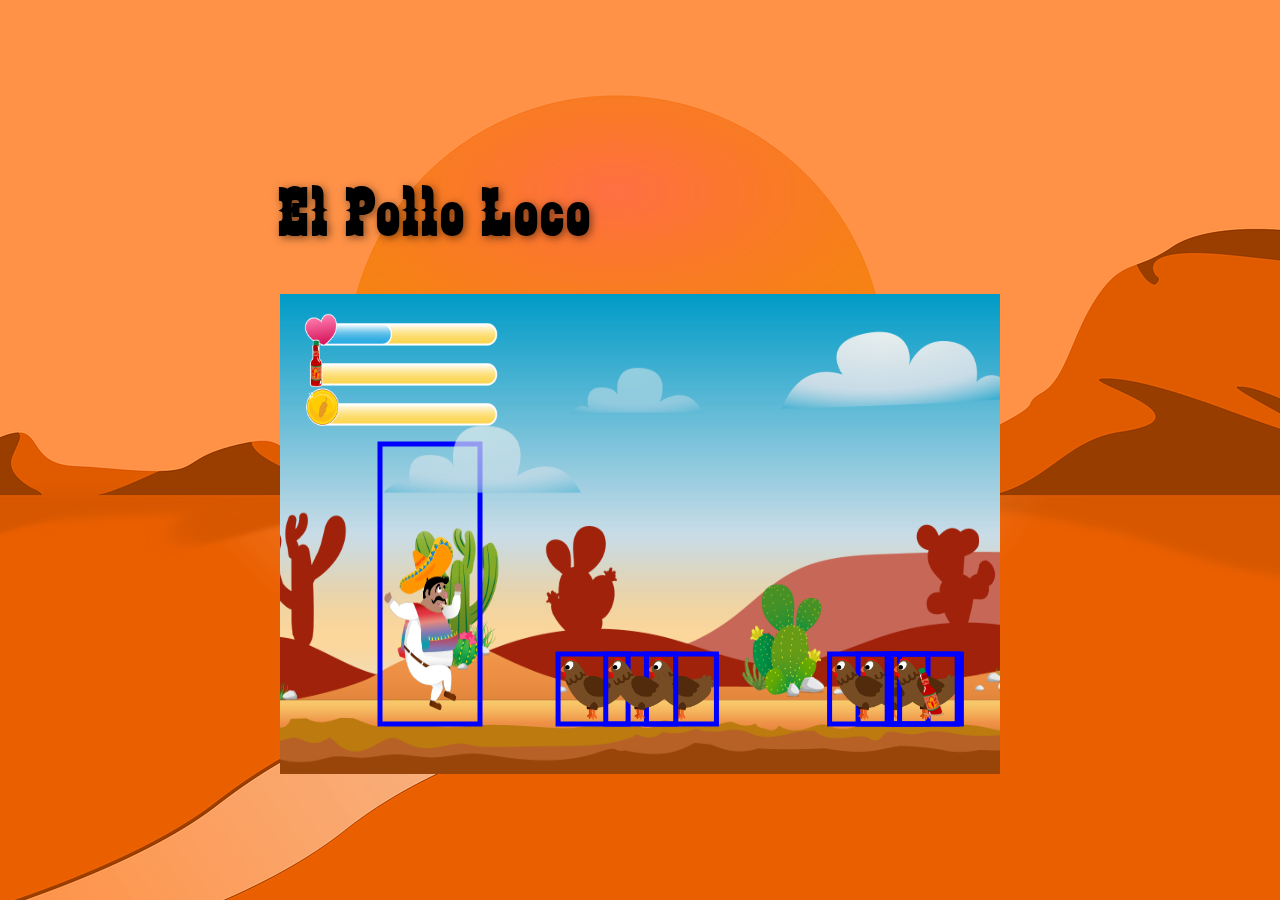
==== index.html @ a264ecd0 "first commit" ====
<!DOCTYPE html>
<html lang="en">

<head>
    <meta charset="UTF-8">
    <meta name="viewport" content="width=device-width, initial-scale=1.0">
    <title>Document</title>
    <link rel="stylesheet" href="style.css">
    <script src="models/drawable-object.class.js"></script>
    <script src="models/movable-object.class.js"></script>
    <script src="models/character.class.js"></script>
    <script src="models/chicken.class.js"></script>
    <script src="models/world.class.js"></script>
    <script src="models/cloud.class.js"></script>
    <script src="models/status-bar.class.js"></script>
    <script src="models/bottle-bar.class.js"></script>
    <script src="models/coin-bar.class.js"></script>
    <script src="models/bottles.class.js"></script>
    <script src="models/backgroung-object.class.js"></script>
    <script src="models/keyboard.class.js"></script>
    <script src="models/throwable-object.class.js"></script>
    <script src="models/endboss.class.js"></script>
    <script src="models/level.clas.js"></script>
    <script src="levels/level1.js"></script>
    <script src="js/game.js"></script>
</head>

<body onload="init()">
    <div id="fullscreen">
        <h1>El Pollo Loco</h1>
        <canvas id="canvas" width="720" height="480">

        </canvas>
    </div>
</body>

</html>
---- style.css ----
body{
    display: flex;
    flex-direction: column;
    align-items: center;
    justify-content: center;
    min-height:  100vh;
    margin: 0;
    background-image: url('img/dester.png');
    background-position: center;
    background-repeat: no-repeat;
    background-color: black;
    font-family: 'zabars', Arial, Helvetica, sans-serif;
}

h1{
    font-size: 68px;
    letter-spacing: 5px;
    text-shadow: 2px 2px 8px rgb(0,0,0,0.5);
}

canvas{
    background-color: black;
    display: block;
}
@font-face {
    font-family: 'zabars';
    src: url('fonts/zabars.ttf') format('truetype');
}

@media only screen and (max-width: 720px){
    canvas{
        width: 100%;
    }
}
@media only screen and (max-height: 480px){
    canvas{
        height: 100vh;
    }
    h1{
        display: none;
    }
}
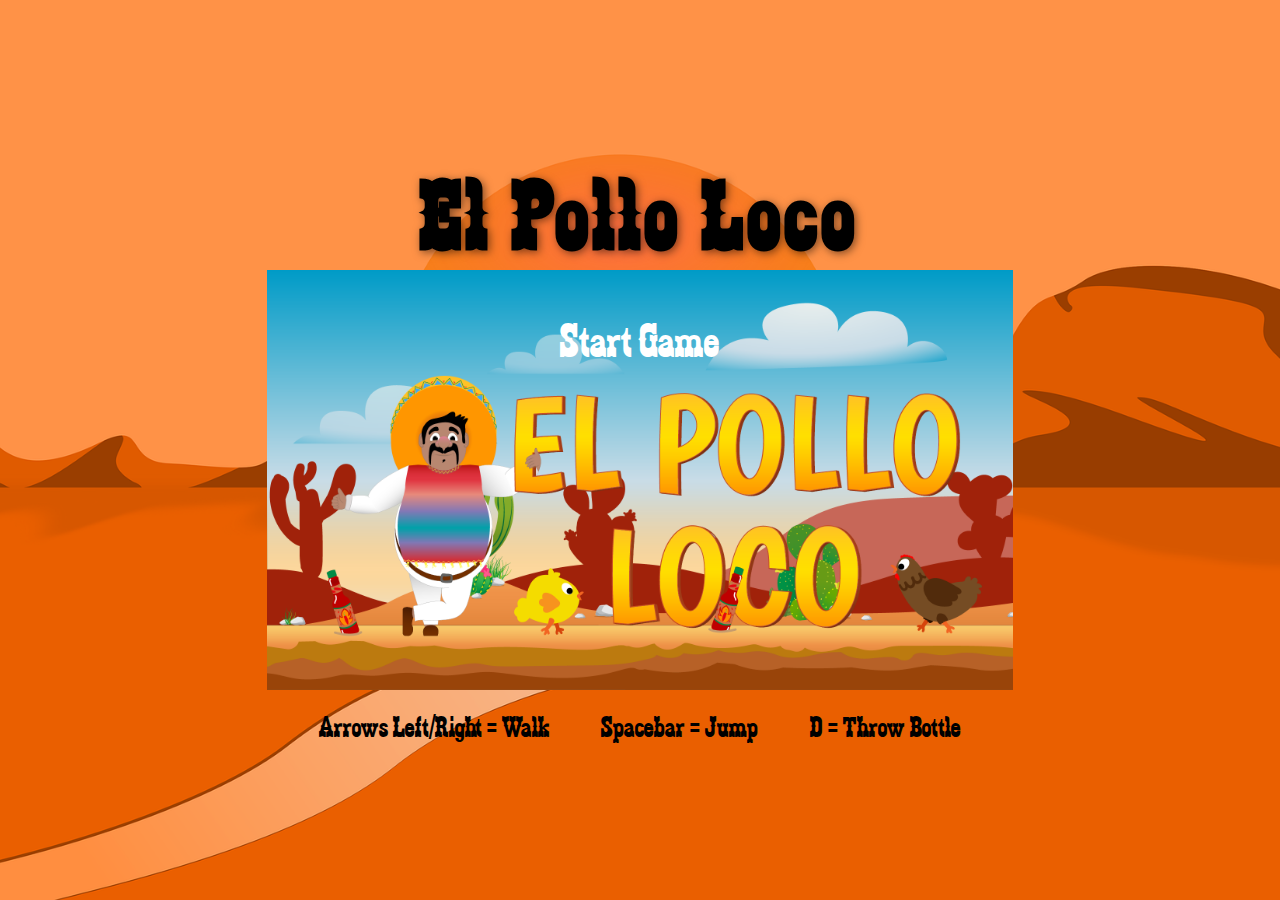
==== commit d1310749: "New" ====
--- a/index.html
+++ b/index.html
@@ -1,37 +1,68 @@
 <!DOCTYPE html>
-<html lang="en">
+<html lang="en" translate="no">
 
 <head>
-    <meta charset="UTF-8">
-    <meta name="viewport" content="width=device-width, initial-scale=1.0">
-    <title>Document</title>
-    <link rel="stylesheet" href="style.css">
-    <script src="models/drawable-object.class.js"></script>
-    <script src="models/movable-object.class.js"></script>
-    <script src="models/character.class.js"></script>
-    <script src="models/chicken.class.js"></script>
-    <script src="models/world.class.js"></script>
-    <script src="models/cloud.class.js"></script>
-    <script src="models/status-bar.class.js"></script>
-    <script src="models/bottle-bar.class.js"></script>
-    <script src="models/coin-bar.class.js"></script>
-    <script src="models/bottles.class.js"></script>
-    <script src="models/backgroung-object.class.js"></script>
-    <script src="models/keyboard.class.js"></script>
-    <script src="models/throwable-object.class.js"></script>
-    <script src="models/endboss.class.js"></script>
-    <script src="models/level.clas.js"></script>
-    <script src="levels/level1.js"></script>
-    <script src="js/game.js"></script>
+  <meta charset="UTF-8" />
+  <meta name="viewport" content="width=device-width, initial-scale=1.0" />
+  <link rel="shortcut icon" href="img/2_character_pepe/1_idle/idle/I-1.png" type="image/x-icon">
+  <title>Document</title>
+  <link rel="stylesheet" href="style.css" />
+  <script src="models/drawable-object.class.js"></script>
+  <script src="models/movable-object.class.js"></script>
+  <script src="models/character.class.js"></script>
+  <script src="models/chicken.class.js"></script>
+  <script src="models/world.class.js"></script>
+  <script src="models/cloud.class.js"></script>
+  <script src="models/status-bar.class.js"></script>
+  <script src="models/bottle-bar.class.js"></script>
+  <script src="models/coin-bar.class.js"></script>
+  <script src="models/bottles.class.js"></script>
+  <script src="models/coins.class.js"></script>
+  <script src="models/backgroung-object.class.js"></script>
+  <script src="models/keyboard.class.js"></script>
+  <script src="models/throwable-object.class.js"></script>
+  <script src="models/endboss.class.js"></script>
+  <script src="models/status-bar-boss.class.js"></script>
+  <script src="models/level.clas.js"></script>
+  <script src="levels/level1.js"></script>
+  <script src="js/game.js"></script>
 </head>
 
-<body onload="init()">
-    <div id="fullscreen">
-        <h1>El Pollo Loco</h1>
-        <canvas id="canvas" width="720" height="480">
+<body>
+  <div class="site" id="fullscreen">
+    <h1>El Pollo Loco</h1>
+    <div class="rotaion-image">
+      <img src="img/rotation-to-landscape.jpg" alt="">
+    </div>
+    <div class="inner-page">
+      <canvas class="display-none" id="canvas" width="720" height="480">
+      </canvas>
 
-        </canvas>
+      <div class="start-game">
+        <img id="bgImg" src="img/9_intro_outro_screens/start/startscreen_2.png" alt="" />
+        <button class="button" id="startGame" onclick="startgame()">Start Game</button>
+        <button class="button btn-restart display-none" id="restartGame" onclick="restartGame()">Back to Start</button>
+      </div>
+
+
+      <div class="instructions">
+        <span>Arrows Left/Right = Walk</span>
+        <span>Spacebar = Jump</span>
+        <span>D = Throw Bottle</span>
+      </div>
+      <div class="mobile_btn">
+        <div>
+          <img id="left" src="img/10_icons-mobile/arrow_left.png" alt="">
+          <img id="right" src="img/10_icons-mobile/arrow_right.png" alt="">
+          <img id="jump" src="img/10_icons-mobile/arrow_up.png" alt="">
+        </div>
+        <div>
+          <img id="bottle" src="img/10_icons-mobile/bottle_throw.png" alt="">
+          <img id="mute" src="img/10_icons-mobile/mute.png" alt="">
+          <img src="img/10_icons-mobile/unmute.png" class="display-none" alt="">
+        </div>
+      </div>
     </div>
+  </div>
 </body>
-
 </html>--- a/style.css
+++ b/style.css
@@ -1,4 +1,4 @@
-body{
+/*body{
     display: flex;
     flex-direction: column;
     align-items: center;
@@ -10,6 +10,16 @@
     background-repeat: no-repeat;
     background-color: black;
     font-family: 'zabars', Arial, Helvetica, sans-serif;
+}*/
+
+body{
+    margin: 0;
+    font-family: 'zabars', Arial, Helvetica, sans-serif;
+    background-image: url('img/dester.png');
+    background-position: center;
+    background-repeat: no-repeat;
+    background-size: cover;
+    background-color: black;
 }
 
 h1{
@@ -22,6 +32,64 @@
     background-color: black;
     display: block;
 }
+.display-none{
+    display: none !important;
+}
+
+.rotaion-image{
+    display: none;
+}
+
+.site{
+    display: flex;
+    align-items: center;
+    width: 100vw;
+    height: 100vh;
+    justify-content: center;
+    flex-direction: column;
+    h1{
+        color: black;
+        margin: 0;
+        font-size: 100px;
+    }
+}
+.start-game{
+    display: flex;
+    align-items: center;
+    justify-content: center;
+    flex-direction: column;
+    img{
+        height: 420px;
+    }
+
+}
+.button{
+    position: absolute;
+    margin-bottom: 280px;
+    cursor: pointer;
+    background-color: transparent;
+    border-style: none;
+    font-family: 'zabars', Arial, Helvetica, sans-serif;
+    font-size: 48px;
+    color: white;
+}
+.btn-restart{
+
+ margin-bottom: 180px;
+}
+.button:hover{
+    text-decoration: underline;
+}
+.instructions{
+    padding-top: 20px;
+    display: flex;
+    justify-content: space-evenly;
+    font-size: 30px;
+    color: black;
+}
+.mobile_btn{
+    display: none;
+}
 @font-face {
     font-family: 'zabars';
     src: url('fonts/zabars.ttf') format('truetype');
@@ -31,12 +99,55 @@
     canvas{
         width: 100%;
     }
+    .inner-page{
+        width: 100%;
+    }
 }
 @media only screen and (max-height: 480px){
     canvas{
-        height: 100vh;
+        height: 100%;
+    }
+    .inner-page{
+        height: 100%;
+    }
+    body{
+        background-image: none;
+    }
+    .instructions{
+        display: none;
     }
     h1{
         display: none;
     }
+
 }
+
+@media (hover:none){
+    .mobile_btn{
+        display: flex;
+        position: relative;
+        bottom: 20%;
+        justify-content: space-between;
+        img{
+            width: 40px;
+            padding: 10px;
+        }        
+    }
+}
+
+@media only screen
+  and (orientation: portrait) {
+    .rotaion-image{
+        display: block;
+        img{
+            width: 250px;
+        }
+    }
+    .inner-page{
+        display: none;
+    }
+}
+
+@media only screen and (orientation: landscape){
+
+}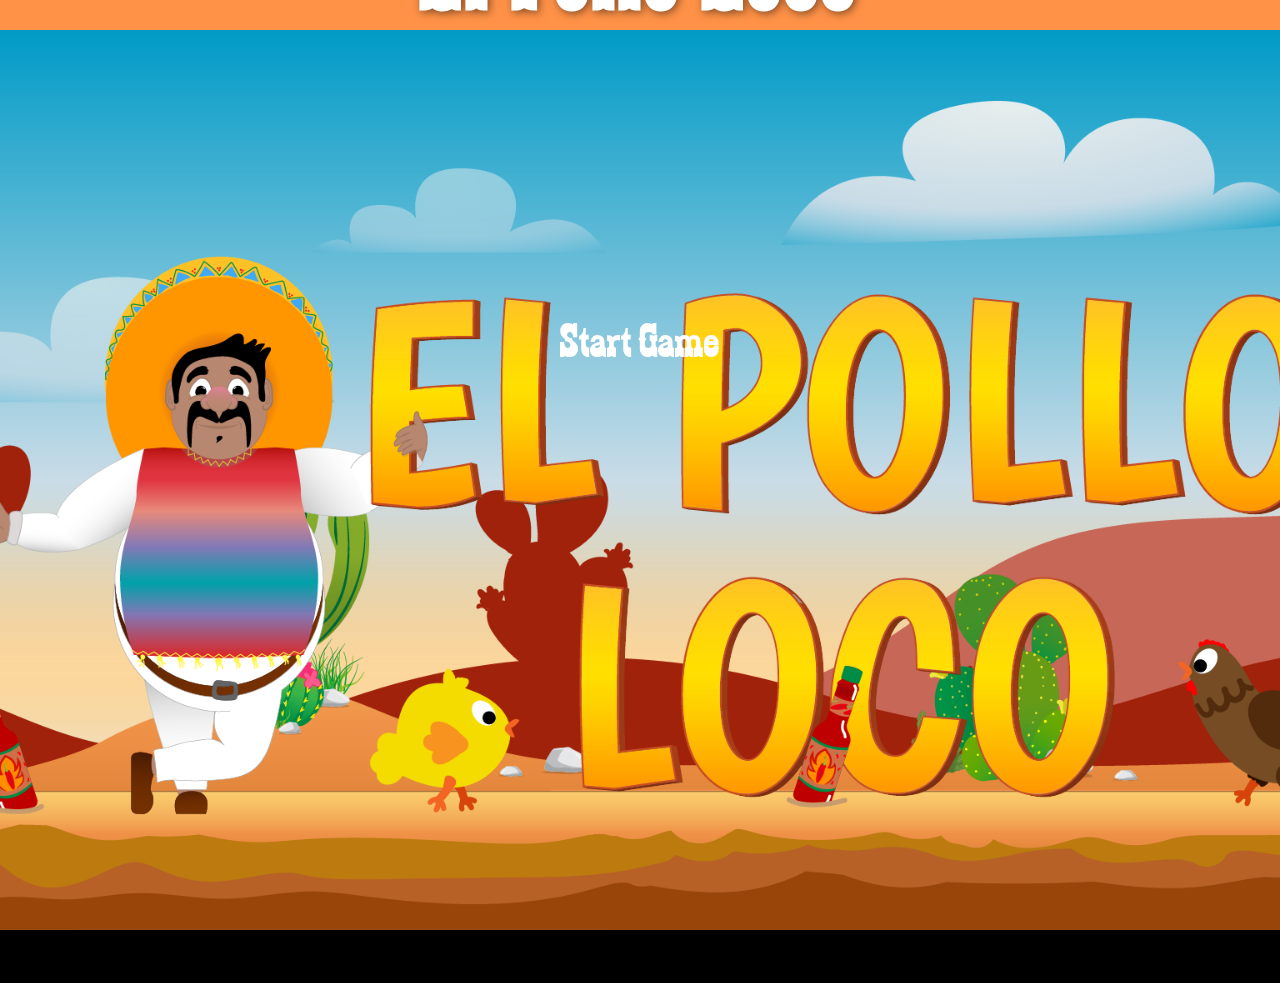
==== commit 54c7b0ac: "Changes" ====
--- a/index.html
+++ b/index.html
@@ -4,7 +4,7 @@
 <head>
   <meta charset="UTF-8" />
   <meta name="viewport" content="width=device-width, initial-scale=1.0" />
-  <link rel="shortcut icon" href="img/2_character_pepe/1_idle/idle/I-1.png" type="image/x-icon">
+  <link rel="shortcut icon" href="img/2_character_pepe/1_idle/idle/I-1.png" type="fa">
   <title>Document</title>
   <link rel="stylesheet" href="style.css" />
   <script src="models/drawable-object.class.js"></script>
@@ -41,7 +41,7 @@
       <div class="start-game">
         <img id="bgImg" src="img/9_intro_outro_screens/start/startscreen_2.png" alt="" />
         <button class="button" id="startGame" onclick="startgame()">Start Game</button>
-        <button class="button btn-restart display-none" id="restartGame" onclick="restartGame()">Back to Start</button>
+        <button class="button btn-restart display-none" id="restartGame" onclick="restartGame()">Restart Game</button>
       </div>
 
 
--- a/style.css
+++ b/style.css
@@ -48,9 +48,10 @@
     justify-content: center;
     flex-direction: column;
     h1{
-        color: black;
+        color: white;
         margin: 0;
         font-size: 100px;
+        text-align: center;
     }
 }
 .start-game{
@@ -59,7 +60,7 @@
     justify-content: center;
     flex-direction: column;
     img{
-        height: 420px;
+        height: 100vh;
     }
 
 }
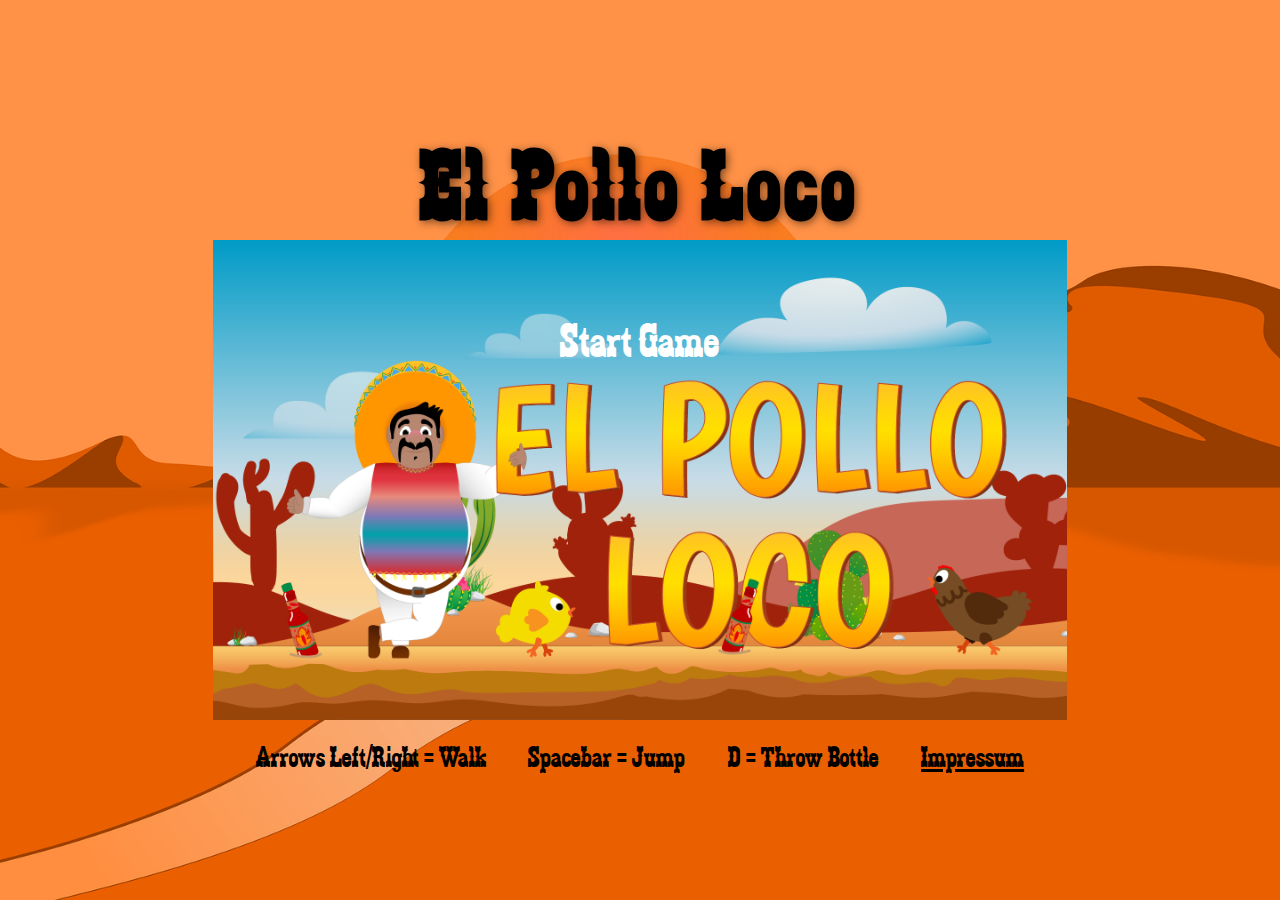
==== commit 62d26b92: "finish" ====
--- a/index.html
+++ b/index.html
@@ -4,7 +4,7 @@
 <head>
   <meta charset="UTF-8" />
   <meta name="viewport" content="width=device-width, initial-scale=1.0" />
-  <link rel="shortcut icon" href="img/2_character_pepe/1_idle/idle/I-1.png" type="fa">
+  <link rel="shortcut icon" href="img/2_character_pepe/1_idle/idle/I-1.png" type="image/x-icon">
   <title>Document</title>
   <link rel="stylesheet" href="style.css" />
   <script src="models/drawable-object.class.js"></script>
@@ -41,7 +41,7 @@
       <div class="start-game">
         <img id="bgImg" src="img/9_intro_outro_screens/start/startscreen_2.png" alt="" />
         <button class="button" id="startGame" onclick="startgame()">Start Game</button>
-        <button class="button btn-restart display-none" id="restartGame" onclick="restartGame()">Restart Game</button>
+        <button class="button btn-restart display-none" id="restartGame" onclick="restartGame()">Back to Start</button>
       </div>
 
 
@@ -49,6 +49,7 @@
         <span>Arrows Left/Right = Walk</span>
         <span>Spacebar = Jump</span>
         <span>D = Throw Bottle</span>
+        <a style="text-decoration: underline; color: black; cursor: pointer;" href="impressum.html" target="_blank">Impressum</a>
       </div>
       <div class="mobile_btn">
         <div>
--- a/style.css
+++ b/style.css
@@ -48,10 +48,9 @@
     justify-content: center;
     flex-direction: column;
     h1{
-        color: white;
+        color: black;
         margin: 0;
         font-size: 100px;
-        text-align: center;
     }
 }
 .start-game{
@@ -61,6 +60,7 @@
     flex-direction: column;
     img{
         height: 100vh;
+        max-height: 480px;
     }
 
 }
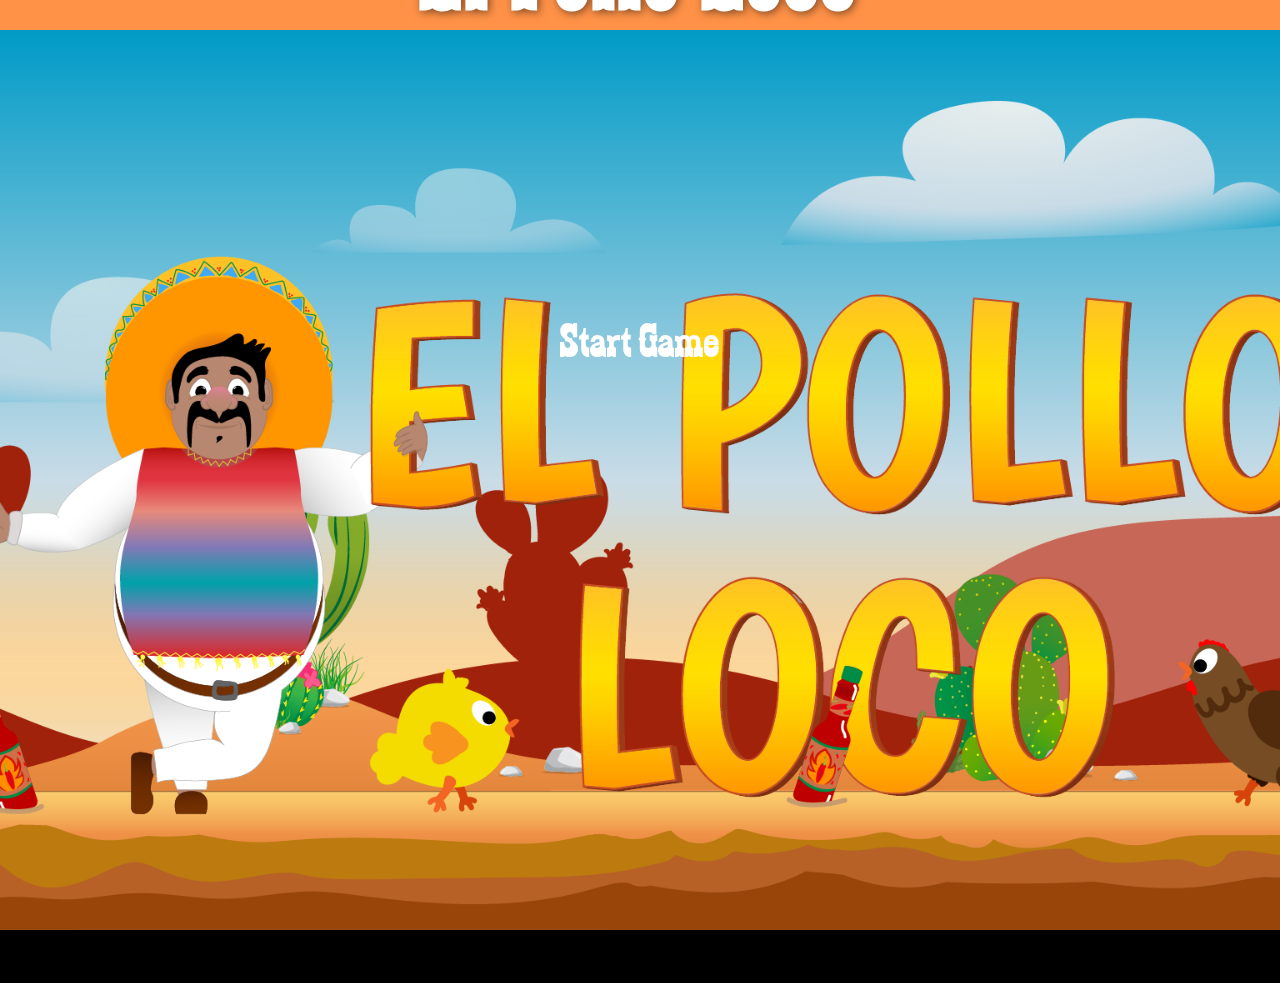
==== commit 29fae08a: "Merge branch 'main' of https://github.com/c00p3rz3r0/el-pollo-loco" ====
--- a/index.html
+++ b/index.html
@@ -4,7 +4,7 @@
 <head>
   <meta charset="UTF-8" />
   <meta name="viewport" content="width=device-width, initial-scale=1.0" />
-  <link rel="shortcut icon" href="img/2_character_pepe/1_idle/idle/I-1.png" type="image/x-icon">
+  <link rel="shortcut icon" href="img/2_character_pepe/1_idle/idle/I-1.png" type="fa">
   <title>Document</title>
   <link rel="stylesheet" href="style.css" />
   <script src="models/drawable-object.class.js"></script>
@@ -41,7 +41,7 @@
       <div class="start-game">
         <img id="bgImg" src="img/9_intro_outro_screens/start/startscreen_2.png" alt="" />
         <button class="button" id="startGame" onclick="startgame()">Start Game</button>
-        <button class="button btn-restart display-none" id="restartGame" onclick="restartGame()">Back to Start</button>
+        <button class="button btn-restart display-none" id="restartGame" onclick="restartGame()">Restart Game</button>
       </div>
 
 
--- a/style.css
+++ b/style.css
@@ -48,9 +48,10 @@
     justify-content: center;
     flex-direction: column;
     h1{
-        color: black;
+        color: white;
         margin: 0;
         font-size: 100px;
+        text-align: center;
     }
 }
 .start-game{
@@ -60,7 +61,6 @@
     flex-direction: column;
     img{
         height: 100vh;
-        max-height: 480px;
     }
 
 }
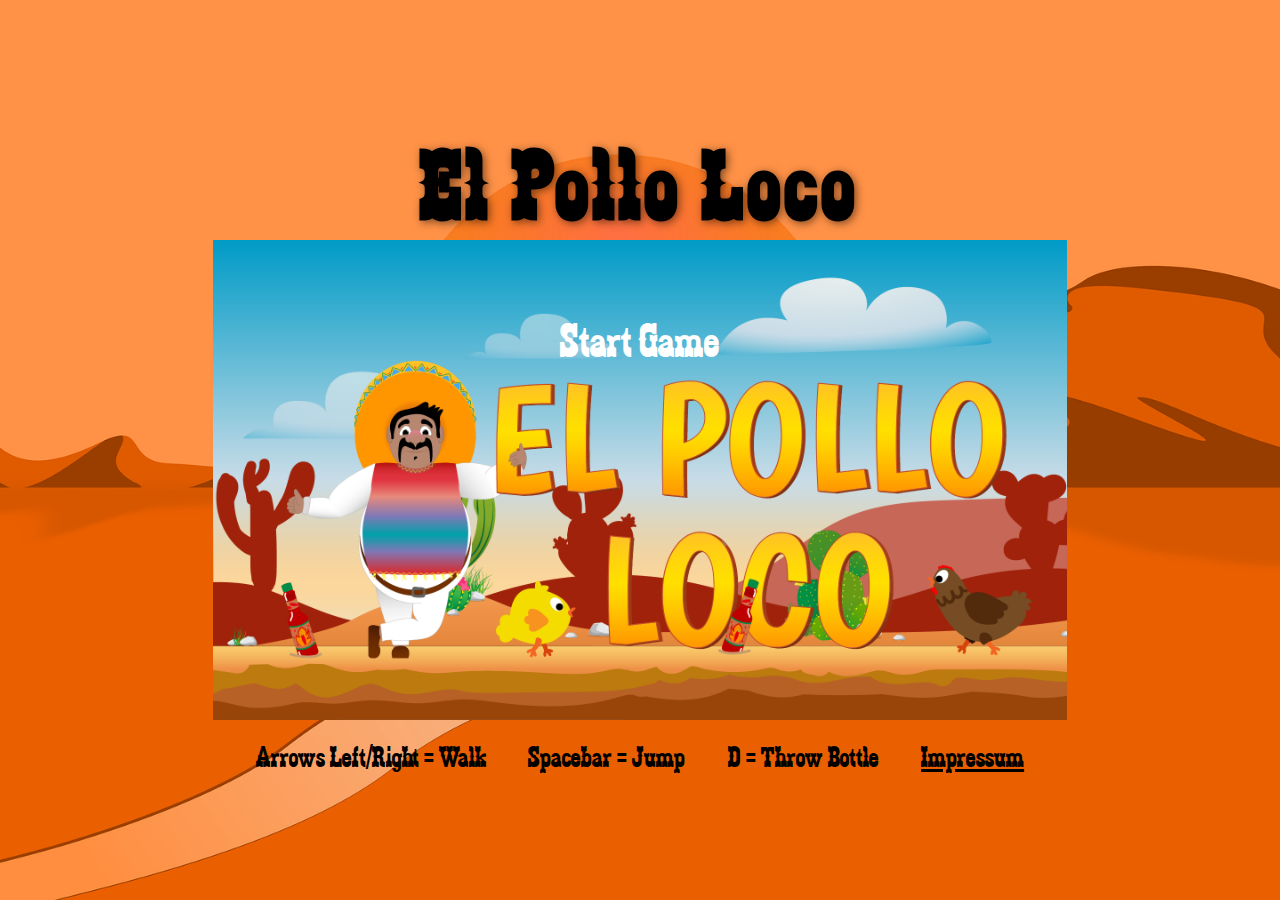
==== commit 57af3a0a: "Finish" ====
--- a/index.html
+++ b/index.html
@@ -4,8 +4,8 @@
 <head>
   <meta charset="UTF-8" />
   <meta name="viewport" content="width=device-width, initial-scale=1.0" />
-  <link rel="shortcut icon" href="img/2_character_pepe/1_idle/idle/I-1.png" type="fa">
-  <title>Document</title>
+  <link rel="shortcut icon" href="img/2_character_pepe/1_idle/idle/I-1.png" type="image/x-icon">
+  <title>El Polo Loco</title>
   <link rel="stylesheet" href="style.css" />
   <script src="models/drawable-object.class.js"></script>
   <script src="models/movable-object.class.js"></script>
@@ -37,18 +37,21 @@
     <div class="inner-page">
       <canvas class="display-none" id="canvas" width="720" height="480">
       </canvas>
-
       <div class="start-game">
         <img id="bgImg" src="img/9_intro_outro_screens/start/startscreen_2.png" alt="" />
         <button class="button" id="startGame" onclick="startgame()">Start Game</button>
-        <button class="button btn-restart display-none" id="restartGame" onclick="restartGame()">Restart Game</button>
+        <button class="button btn-restart display-none" id="restartGame" onclick="restartGame()">Back to Start</button>
       </div>
+  
 
 
       <div class="instructions">
         <span>Arrows Left/Right = Walk</span>
         <span>Spacebar = Jump</span>
         <span>D = Throw Bottle</span>
+        <img id="mute" src="img/10_icons-mobile/mute.png" style="width: 25px; height: 25px;" onclick="mute()" alt="" class="display-none">
+        <img id="unmute" src="img/10_icons-mobile/unmute.png"style="width: 25px; height: 25px;" onclick="unmute()" class="display-none" alt="">
+        <span id="unmute" class="display-none" onclick="unmute()">Unmute</span>
         <a style="text-decoration: underline; color: black; cursor: pointer;" href="impressum.html" target="_blank">Impressum</a>
       </div>
       <div class="mobile_btn">
@@ -59,8 +62,8 @@
         </div>
         <div>
           <img id="bottle" src="img/10_icons-mobile/bottle_throw.png" alt="">
-          <img id="mute" src="img/10_icons-mobile/mute.png" alt="">
-          <img src="img/10_icons-mobile/unmute.png" class="display-none" alt="">
+          <img id="mutem" src="img/10_icons-mobile/mute.png" onclick="mute()" alt="">
+          <img id="unmutem" src="img/10_icons-mobile/unmute.png" onclick="unmute()" class="display-none" alt="">
         </div>
       </div>
     </div>
--- a/style.css
+++ b/style.css
@@ -48,10 +48,9 @@
     justify-content: center;
     flex-direction: column;
     h1{
-        color: white;
+        color: black;
         margin: 0;
         font-size: 100px;
-        text-align: center;
     }
 }
 .start-game{
@@ -60,9 +59,14 @@
     justify-content: center;
     flex-direction: column;
     img{
-        height: 100vh;
+
+        max-height: 480px;
     }
-
+}
+.end-game-img{
+    position: absolute;
+    max-width: 720px;
+    margin-top: -480px;
 }
 .button{
     position: absolute;
@@ -73,6 +77,18 @@
     font-family: 'zabars', Arial, Helvetica, sans-serif;
     font-size: 48px;
     color: white;
+}
+.links-ds{
+    display: flex;
+    flex-direction: column;
+    max-width: 1024;
+    font-size: 24px;
+    padding-left: 30px;
+    a{
+        text-decoration: none;
+        color: black;
+        cursor: pointer;
+    }
 }
 .btn-restart{
 
@@ -120,6 +136,11 @@
     h1{
         display: none;
     }
+    .start-game{
+        img{
+        max-height: 100vh;
+        }
+    }
 
 }
 
